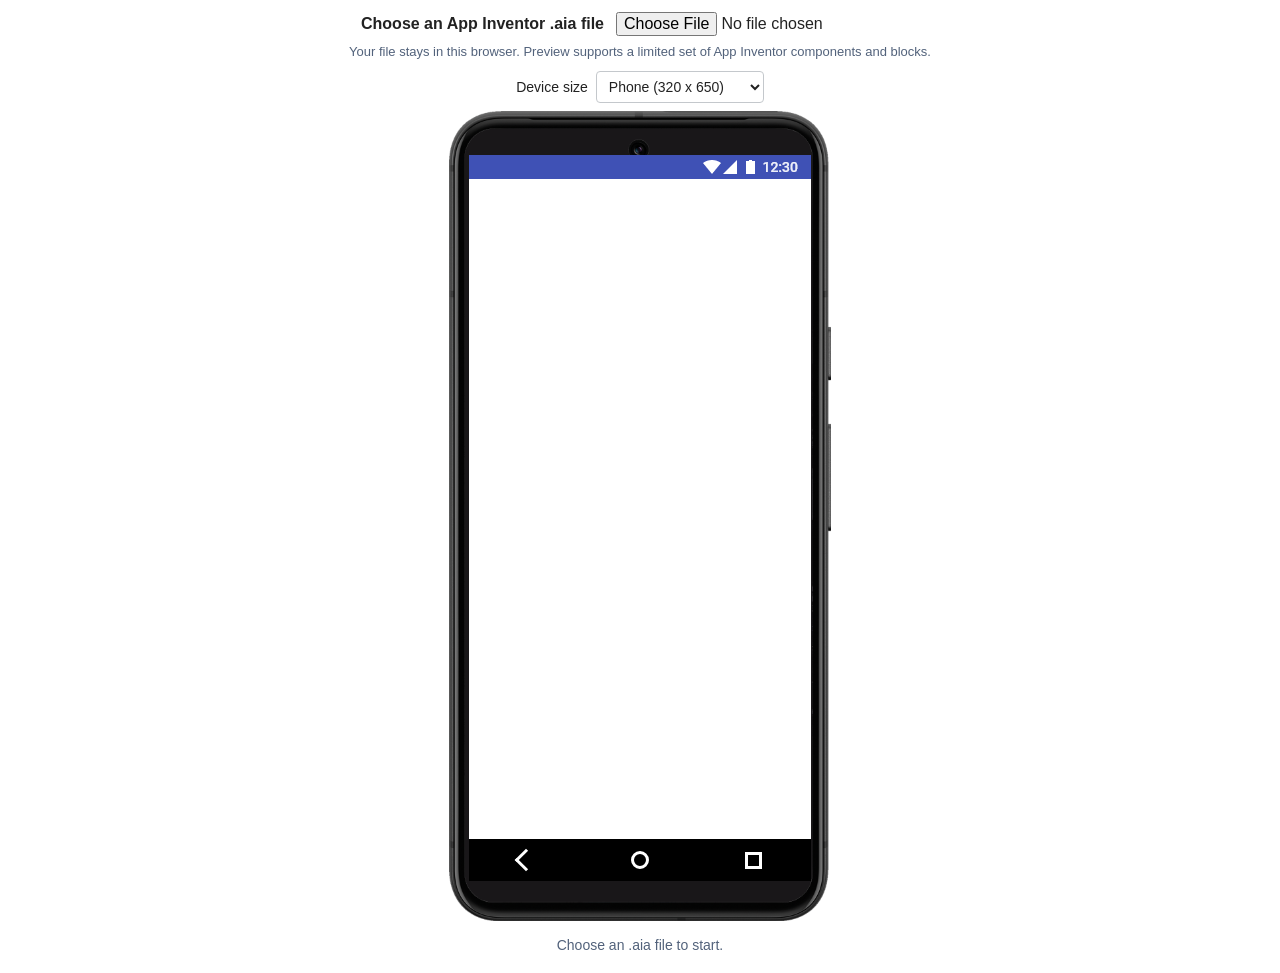
==== index.html @ 7db4549f "Publish accountless App Inventor AIA preview" ====
<!doctype html>
<html lang="en">
<head>
  <meta charset="utf-8">
  <meta name="viewport" content="width=device-width, initial-scale=1">
  <meta http-equiv="Content-Security-Policy" content="default-src 'self'; script-src 'self'; style-src 'self'; img-src 'self' data:; connect-src 'self'; frame-src 'self'; object-src 'none'; base-uri 'none'; form-action 'none';">
  <title>App Inventor Web Preview</title>
  <link rel="stylesheet" href="./preview-host.css?v=12">
  <script defer src="./assets/jszip.min.js"></script>
  <script defer src="./runtime/capabilities.js?v=2"></script>
  <script defer src="./runtime/adapter.js?v=2"></script>
  <script defer src="./runtime/compatibility.js?v=3"></script>
  <script defer src="./preview-host.js?v=16"></script>
</head>
<body>
  <main class="page">
    <div class="upload-controls" id="upload-controls">
      <label for="aia-file">Choose an App Inventor .aia file</label>
      <input id="aia-file" type="file" accept=".aia,application/zip">
      <label for="screen-choice" id="screen-choice-label" hidden>Screen</label>
      <select id="screen-choice" hidden></select>
      <p>Your file stays in this browser. Preview supports a limited set of App Inventor components and blocks.</p>
    </div>

    <section class="workspace" id="preview-workspace" aria-label="Web Preview" hidden>
      <div class="device-stage">
        <label class="device-size-control" for="device-size">Device size
          <select id="device-size">
            <option value="phone">Phone (320 x 650)</option>
            <option value="tablet">Tablet (480 x 675)</option>
            <option value="monitor">Monitor (768 x 1024)</option>
          </select>
        </label>
        <div class="phone" id="preview-phone" data-orientation="portrait" data-size="phone">
          <div class="phone-display">
            <div class="phone-status" aria-hidden="true"><img src="./assets/phonebarAndroidMaterial.png" alt=""></div>
            <iframe id="web-preview-frame" title="Interactive app preview" sandbox="allow-scripts"></iframe>
            <div class="phone-navigation" aria-hidden="true">
              <span class="nav-back"></span><span class="nav-home"></span><span class="nav-overview"></span>
            </div>
          </div>
        </div>
        <p id="launch-status" role="status" data-kind="waiting">Loading preview…</p>
      </div>

      <details class="compatibility" id="compatibility-details" hidden>
        <summary id="compatibility-title">Preview limits</summary>
        <p id="compatibility-message">Waiting for the current editor project…</p>
        <h2>Unsupported</h2>
        <ul id="unsupported-features"></ul>
        <div id="android-only-section" hidden>
          <h2>Android build settings</h2>
          <ul id="android-only-features"></ul>
        </div>
        <div class="supported-section">
          <h2>Supported</h2>
          <ul id="supported-features"></ul>
        </div>
      </details>
    </section>
  </main>
</body>
</html>
---- preview-host.css ----
:root { color-scheme: light; font-family: Arial, sans-serif; color: #222; background: #fff; }
* { box-sizing: border-box; }
html, body { min-height: 100%; }
body { margin: 0; }
.page { min-height: 100vh; padding: 12px; }
.upload-controls { display: flex; flex-wrap: wrap; align-items: center; justify-content: center; gap: 8px 12px; max-width: 48rem; margin: 0 auto 12px; }
.upload-controls[hidden], .upload-controls select[hidden], .upload-controls label[hidden] { display: none; }
.upload-controls label { font-weight: 600; }
.upload-controls select, .upload-controls input { font: inherit; }
.upload-controls p { flex-basis: 100%; margin: 0; color: #52627b; text-align: center; font-size: 13px; }
.workspace { display: flex; flex-direction: column; align-items: center; gap: 8px; }
.workspace[hidden], .compatibility[hidden] { display: none; }
.device-stage { display: flex; flex-direction: column; align-items: center; gap: 8px; width: 100%; }
.device-size-control { display: flex; align-items: center; gap: 8px; font-size: 14px; }
.device-size-control select { min-height: 32px; padding: 4px 8px; border: 1px solid #c4c8cc; border-radius: 4px; background: #fff; color: #222; font: inherit; }
.phone {
  position: relative;
  width: min(390px, calc(100vw - 32px), calc((100vh - 90px) * 0.4723));
  aspect-ratio: 2304 / 4878;
  background: transparent url("./assets/phonePortraitModern.png") center / 100% 100% no-repeat;
}
.phone[data-orientation="landscape"] {
  width: min(820px, calc(100vw - 32px), calc((100vh - 90px) * 2.1172));
  aspect-ratio: 4878 / 2304;
  background-image: url("./assets/phoneLandscapeModern.png");
}
.phone[data-size="tablet"] {
  width: min(470px, calc(100vw - 32px), calc((100vh - 90px) * 0.5732));
  aspect-ratio: 470 / 820;
  background-image: url("./assets/phonePortraitTablet.png");
}
.phone[data-size="tablet"][data-orientation="landscape"] {
  width: min(820px, calc(100vw - 32px), calc((100vh - 90px) * 1.7447));
  aspect-ratio: 820 / 470;
  background-image: url("./assets/phoneLandscapeTablet.png");
}
.phone[data-size="monitor"] {
  width: min(768px, calc(100vw - 32px), calc((100vh - 90px) * 0.6275));
  aspect-ratio: 768 / 1224;
  background-image: url("./assets/phonePortraitMonitor.png");
}
.phone[data-size="monitor"][data-orientation="landscape"] {
  width: min(1254px, calc(100vw - 32px), calc((100vh - 90px) * 1.5934));
  aspect-ratio: 1254 / 787;
  background-image: url("./assets/phoneLandscapeMonitor.png");
}
.phone-display {
  position: absolute;
  inset: 5.4% 5.4% 4.9%;
  display: flex;
  flex-direction: column;
  overflow: hidden;
  background: #fff;
}
.phone[data-orientation="landscape"] .phone-display { inset: 11% 6.3% 8%; }
.phone[data-size="tablet"] .phone-display { inset: 8.5% 5.1% 9.4%; }
.phone[data-size="tablet"][data-orientation="landscape"] .phone-display { inset: 5.1% 9.4% 5.1% 8.5%; }
.phone[data-size="monitor"] .phone-display { inset: 8.4% 5.2% 11%; }
.phone[data-size="monitor"][data-orientation="landscape"] .phone-display { inset: 5.2% 11% 5.1% 8.4%; }
.phone-status { flex: 0 0 24px; display: flex; justify-content: flex-end; align-items: center; padding-right: 5px; background: #3f51b5; }
.phone-status img { width: 118px; height: 24px; }
#web-preview-frame { display: block; flex: 1 1 auto; width: 100%; min-height: 0; border: 0; background: #fff; }
.phone-navigation { flex: 0 0 42px; display: flex; align-items: center; justify-content: space-around; background: #000; }
.nav-back { width: 16px; height: 16px; border-left: 3px solid #fff; border-bottom: 3px solid #fff; transform: rotate(45deg); }
.nav-home { width: 18px; height: 18px; border: 3px solid #fff; border-radius: 50%; }
.nav-overview { width: 17px; height: 17px; border: 3px solid #fff; }
#launch-status { max-width: 36rem; margin: 8px 0; text-align: center; color: #52627b; font-size: 14px; }
#launch-status[data-kind="ready"] { position: absolute; width: 1px; height: 1px; overflow: hidden; clip-path: inset(50%); }
#launch-status[data-kind="error"] { color: #a11b1b; }
.compatibility { width: min(600px, 100%); margin: 4px auto 24px; padding: 10px 14px; border: 1px solid #d0d5dc; border-radius: 6px; background: #fafafa; }
.compatibility summary { cursor: pointer; font-weight: 600; }
.compatibility h2 { margin: 16px 0 6px; font-size: 15px; }
.compatibility p { margin: 10px 0; line-height: 1.4; }
.compatibility ul { margin: 0; padding-left: 22px; }
.compatibility li { margin: 4px 0; overflow-wrap: anywhere; }
.supported-section { color: #52627b; }
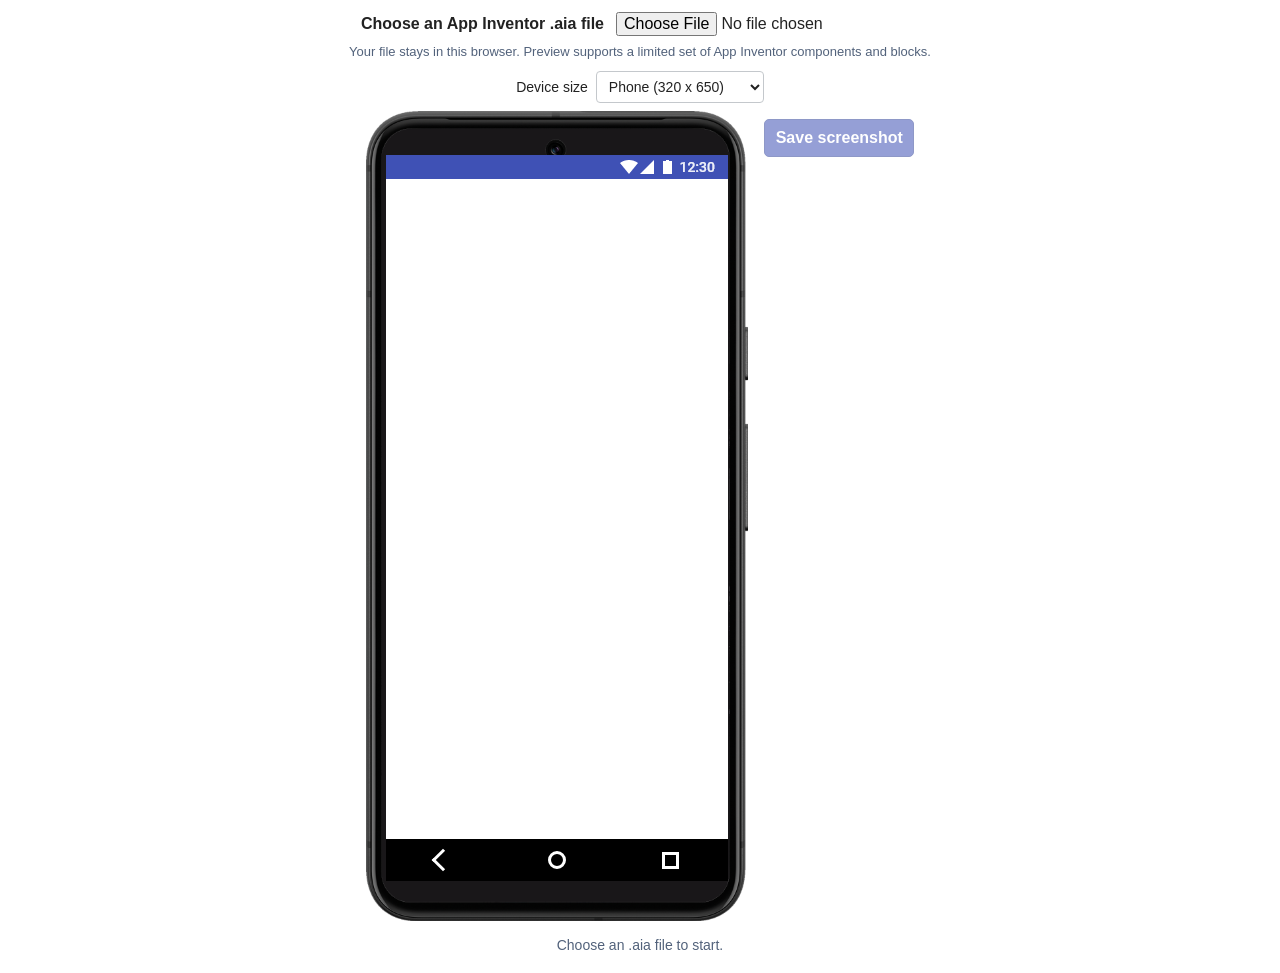
==== commit 568a843d: "Add phone screenshot PNG download" ====
--- a/index.html
+++ b/index.html
@@ -5,12 +5,12 @@
   <meta name="viewport" content="width=device-width, initial-scale=1">
   <meta http-equiv="Content-Security-Policy" content="default-src 'self'; script-src 'self'; style-src 'self'; img-src 'self' data:; connect-src 'self'; frame-src 'self'; object-src 'none'; base-uri 'none'; form-action 'none';">
   <title>App Inventor Web Preview</title>
-  <link rel="stylesheet" href="./preview-host.css?v=12">
+  <link rel="stylesheet" href="./preview-host.css?v=13">
   <script defer src="./assets/jszip.min.js"></script>
-  <script defer src="./runtime/capabilities.js?v=2"></script>
+  <script defer src="./runtime/capabilities.js?v=3"></script>
   <script defer src="./runtime/adapter.js?v=2"></script>
   <script defer src="./runtime/compatibility.js?v=3"></script>
-  <script defer src="./preview-host.js?v=16"></script>
+  <script defer src="./preview-host.js?v=20"></script>
 </head>
 <body>
   <main class="page">
@@ -31,13 +31,19 @@
             <option value="monitor">Monitor (768 x 1024)</option>
           </select>
         </label>
-        <div class="phone" id="preview-phone" data-orientation="portrait" data-size="phone">
-          <div class="phone-display">
-            <div class="phone-status" aria-hidden="true"><img src="./assets/phonebarAndroidMaterial.png" alt=""></div>
-            <iframe id="web-preview-frame" title="Interactive app preview" sandbox="allow-scripts"></iframe>
-            <div class="phone-navigation" aria-hidden="true">
-              <span class="nav-back"></span><span class="nav-home"></span><span class="nav-overview"></span>
+        <div class="phone-with-action">
+          <div class="phone" id="preview-phone" data-orientation="portrait" data-size="phone">
+            <div class="phone-display">
+              <div class="phone-status" aria-hidden="true"><img src="./assets/phonebarAndroidMaterial.png" alt=""></div>
+              <iframe id="web-preview-frame" title="Interactive app preview" sandbox="allow-scripts"></iframe>
+              <div class="phone-navigation" aria-hidden="true">
+                <span class="nav-back"></span><span class="nav-home"></span><span class="nav-overview"></span>
+              </div>
             </div>
+          </div>
+          <div class="capture-actions">
+            <button type="button" id="save-screenshot" disabled>Save screenshot</button>
+            <p id="capture-status" role="status" aria-live="polite"></p>
           </div>
         </div>
         <p id="launch-status" role="status" data-kind="waiting">Loading preview…</p>
--- a/preview-host.css
+++ b/preview-host.css
@@ -11,6 +11,15 @@
 .workspace { display: flex; flex-direction: column; align-items: center; gap: 8px; }
 .workspace[hidden], .compatibility[hidden] { display: none; }
 .device-stage { display: flex; flex-direction: column; align-items: center; gap: 8px; width: 100%; }
+.phone-with-action { display: flex; align-items: flex-start; justify-content: center; gap: 16px; max-width: 100%; }
+.capture-actions { width: 150px; padding-top: 8px; }
+#save-screenshot { width: 100%; min-height: 38px; padding: 7px 10px; border: 1px solid #32449b; border-radius: 5px; background: #3f51b5; color: #fff; font: inherit; font-weight: 600; cursor: pointer; }
+#save-screenshot:disabled { opacity: .55; cursor: default; }
+#capture-status { margin: 8px 0; color: #52627b; font-size: 13px; line-height: 1.35; }
+@media (max-width: 650px) {
+  .phone-with-action { flex-direction: column; align-items: center; }
+  .capture-actions { width: min(390px, calc(100vw - 32px)); padding-top: 0; }
+}
 .device-size-control { display: flex; align-items: center; gap: 8px; font-size: 14px; }
 .device-size-control select { min-height: 32px; padding: 4px 8px; border: 1px solid #c4c8cc; border-radius: 4px; background: #fff; color: #222; font: inherit; }
 .phone {
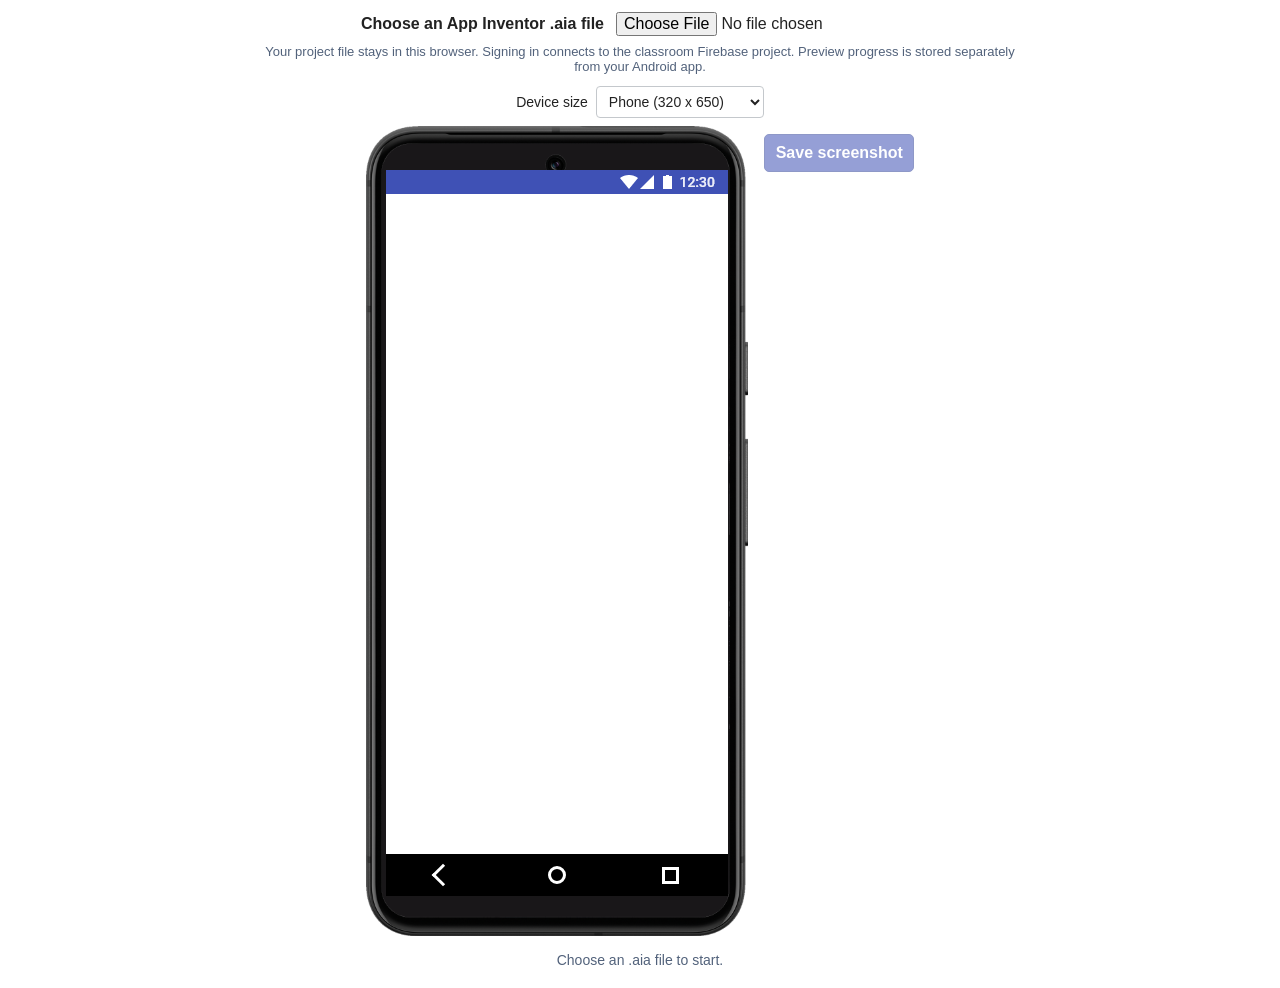
==== commit 9fcc61a9: "Support Cultural Language Firebase, audio and progress in standalone viewer" ====
--- a/index.html
+++ b/index.html
@@ -7,10 +7,10 @@
   <title>App Inventor Web Preview</title>
   <link rel="stylesheet" href="./preview-host.css?v=13">
   <script defer src="./assets/jszip.min.js"></script>
-  <script defer src="./runtime/capabilities.js?v=3"></script>
-  <script defer src="./runtime/adapter.js?v=2"></script>
-  <script defer src="./runtime/compatibility.js?v=3"></script>
-  <script defer src="./preview-host.js?v=20"></script>
+  <script defer src="./runtime/capabilities.js?v=10"></script>
+  <script defer src="./runtime/adapter.js?v=10"></script>
+  <script defer src="./runtime/compatibility.js?v=10"></script>
+  <script defer src="./preview-host.js?v=23"></script>
 </head>
 <body>
   <main class="page">
@@ -19,7 +19,7 @@
       <input id="aia-file" type="file" accept=".aia,application/zip">
       <label for="screen-choice" id="screen-choice-label" hidden>Screen</label>
       <select id="screen-choice" hidden></select>
-      <p>Your file stays in this browser. Preview supports a limited set of App Inventor components and blocks.</p>
+      <p>Your project file stays in this browser. Signing in connects to the classroom Firebase project. Preview progress is stored separately from your Android app.</p>
     </div>
 
     <section class="workspace" id="preview-workspace" aria-label="Web Preview" hidden>
